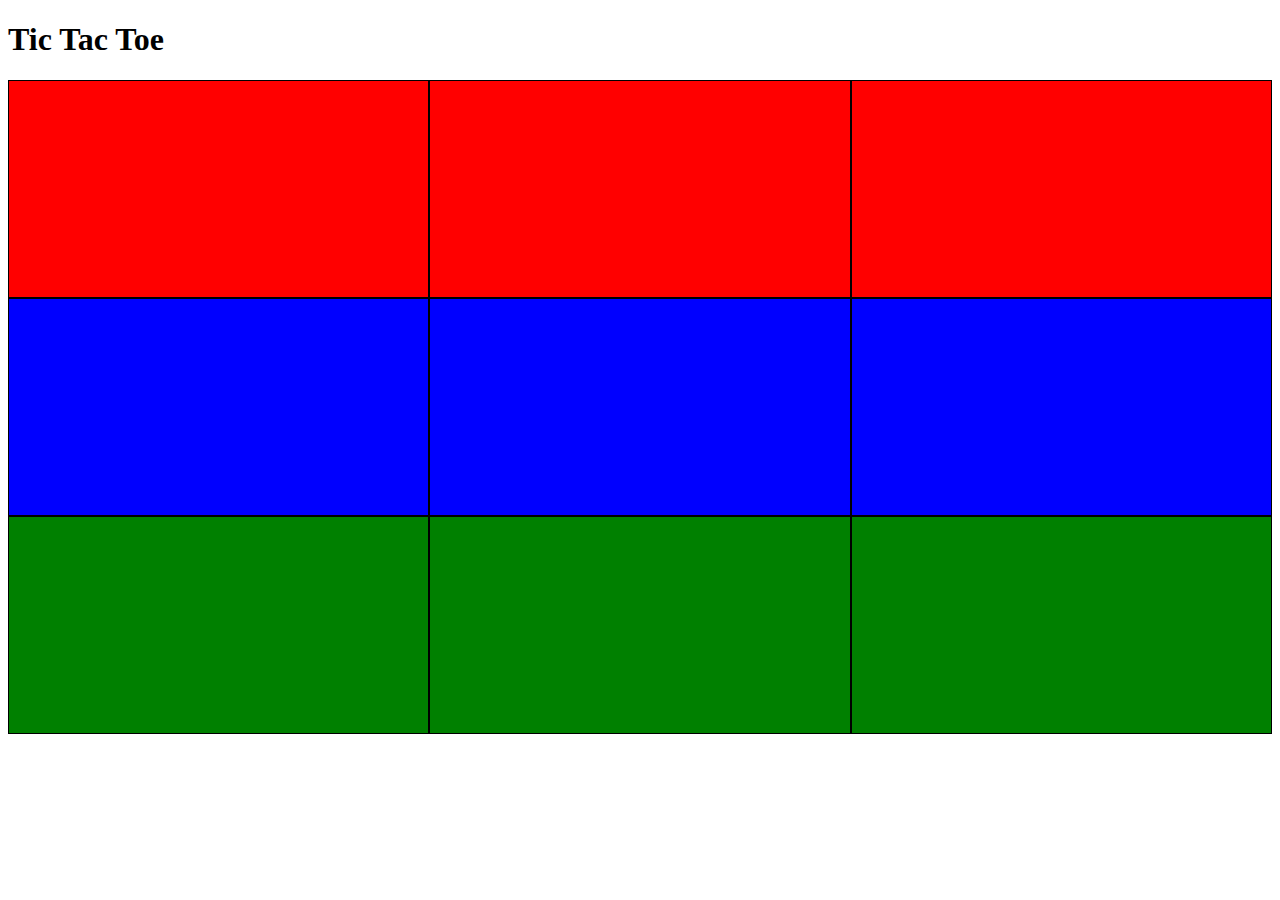
==== index.html @ a82cfdc5 "Create basic event listeners for game, setup test page" ====
<!DOCTYPE html>
<html lang="en">
    <head>
        <meta charset="utf-8">
       <title>Tic Tac Toe</title>
       <link rel="stylesheet" href="./style.css"> 
    </head>
    <body>
        <h1>Tic Tac Toe</h1>
        <main>
            <div id="A"></div>
            <div id="B"></div>
            <div id="C"></div>
            <div id="D"></div>
            <div id="E"></div>
            <div id="F"></div>
            <div id="G"></div>
            <div id="H"></div>
            <div id="I"></div>
        </main>
        <script src="./app.js"></script>
    </body>
</html>
---- style.css ----
main {
    display: grid; 
    grid-template-columns: 1fr 1fr 1fr; 
    grid-template-rows: 1fr 1fr 1fr; 
    gap: 0px 0px; 
    grid-template-areas: 
    "A B C"
    "D E F"
    "G H I"; 
}

div {
    padding: 3rem;
    border: 1px solid black;
    min-height: 120px;
    min-width: 120px;
}

#A, #B, #C {
    background-color: red;
}

#D, #E, #F {
    background-color: blue;
}

#G, #H, #I {
    background-color: green;
}

#A {
    grid-area: A;
}
#B {
    grid-area: B;
}
#C {
    grid-area: C;
}
#D {
    grid-area: D;
}
#E {
    grid-area: E;
}
#F {
    grid-area: F;
}
#G {
    grid-area: G;
}
#H {
    grid-area: H;
}
#I {
    grid-area: I;
}
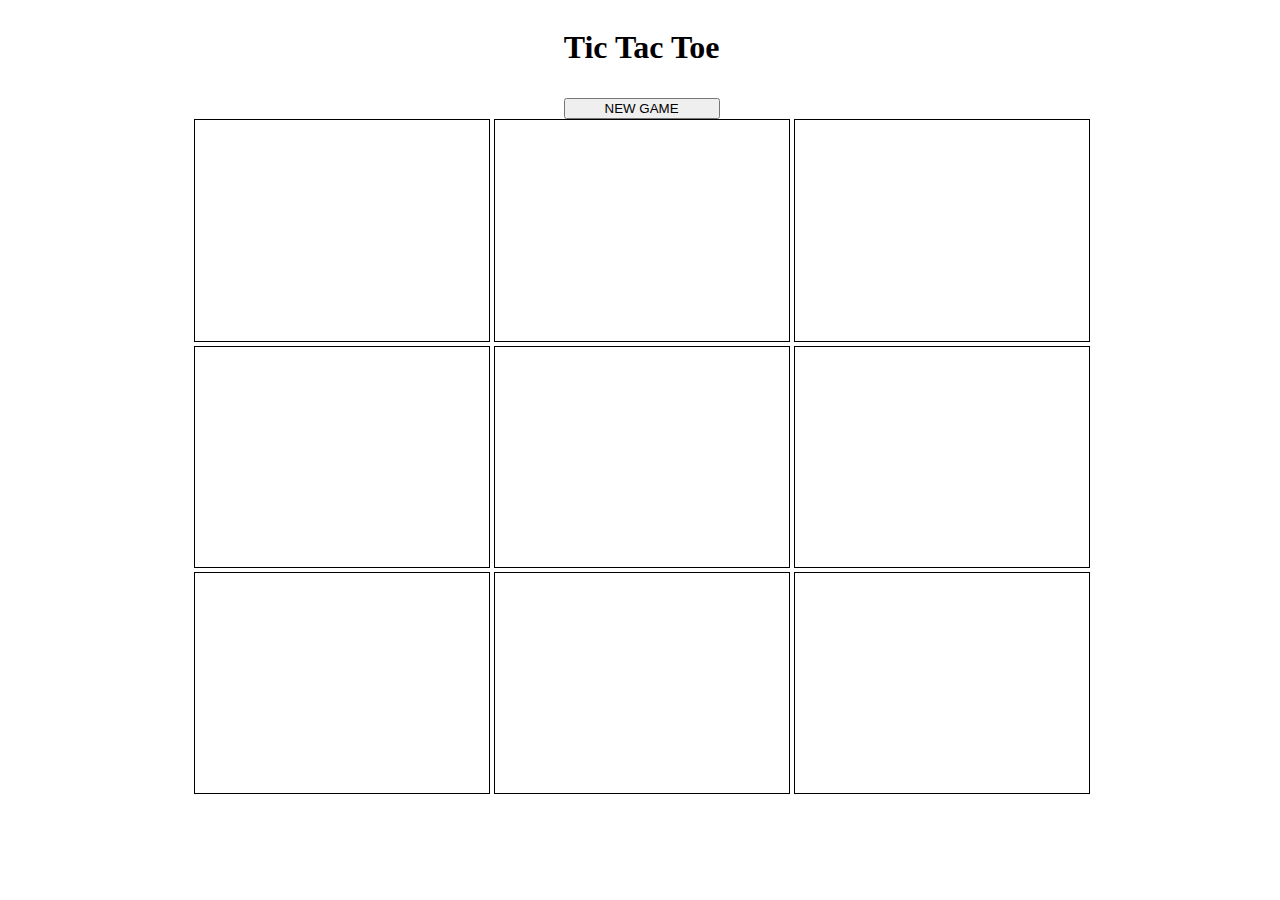
==== commit 5b9addf2: "Add 'new game' button" ====
--- a/index.html
+++ b/index.html
@@ -6,17 +6,20 @@
        <link rel="stylesheet" href="./style.css"> 
     </head>
     <body>
-        <h1>Tic Tac Toe</h1>
-        <main>
-            <div id="A"></div>
-            <div id="B"></div>
-            <div id="C"></div>
-            <div id="D"></div>
-            <div id="E"></div>
-            <div id="F"></div>
-            <div id="G"></div>
-            <div id="H"></div>
-            <div id="I"></div>
+        <header>
+            <h1>Tic Tac Toe</h1>
+            <button type="button" id="new-game">NEW GAME</button>
+        </header>
+        <main id="board">
+            <div id="A" class="cell"></div>
+            <div id="B" class="cell"></div>
+            <div id="C" class="cell"></div>
+            <div id="D" class="cell"></div>
+            <div id="E" class="cell"></div>
+            <div id="F" class="cell"></div>
+            <div id="G" class="cell"></div>
+            <div id="H" class="cell"></div>
+            <div id="I" class="cell"></div>
         </main>
         <script src="./app.js"></script>
     </body>
--- a/style.css
+++ b/style.css
@@ -1,31 +1,42 @@
+body {
+    min-height: 100%;
+    min-width: 99%;
+    display: flex;
+    flex-direction: column;
+    justify-content: center;
+    align-items: center;
+}
+
+header {
+    display: flex;
+    flex-direction: column;
+}
+
 main {
+    width: 70vw;
+    height: 75vh;
     display: grid; 
     grid-template-columns: 1fr 1fr 1fr; 
     grid-template-rows: 1fr 1fr 1fr; 
-    gap: 0px 0px; 
+    gap: 4px 4px; 
     grid-template-areas: 
     "A B C"
     "D E F"
     "G H I"; 
 }
 
-div {
-    padding: 3rem;
-    border: 1px solid black;
-    min-height: 120px;
-    min-width: 120px;
+h1 {
+    margin-bottom: 2rem;
 }
 
-#A, #B, #C {
-    background-color: red;
-}
-
-#D, #E, #F {
-    background-color: blue;
-}
-
-#G, #H, #I {
-    background-color: green;
+div {
+    padding: 0;
+    margin: 0;
+    border: 1px solid black;
+    display: flex;
+    justify-content: center;
+    align-items: center;
+    font-size: 4rem;
 }
 
 #A {
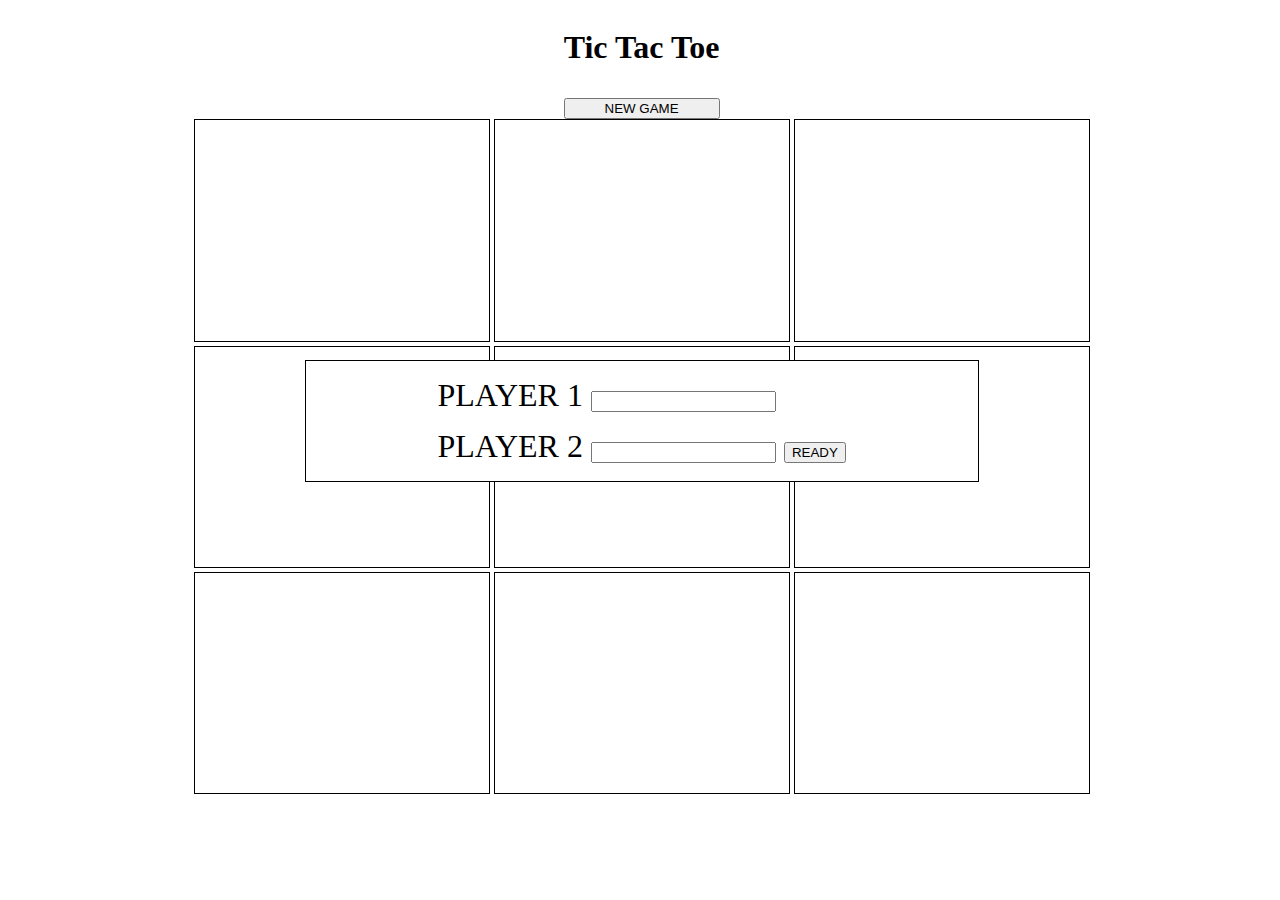
==== commit f0bab9b2: "Add ability for players to add their names" ====
--- a/index.html
+++ b/index.html
@@ -6,6 +6,16 @@
        <link rel="stylesheet" href="./style.css"> 
     </head>
     <body>
+        <div id="name-submit">
+            <form name="player-input">
+                <label for="player1-name">PLAYER 1</label>
+                <input type="text" id="player1-name">
+                <br>
+                <label for="player2-name">PLAYER 2</label>
+                <input type="text" id="player2-name">
+                <button type="button" id="ready">READY</button>
+            </form>
+        </div>
         <header>
             <h1>Tic Tac Toe</h1>
             <button type="button" id="new-game">NEW GAME</button>
--- a/style.css
+++ b/style.css
@@ -65,4 +65,20 @@
 }
 #I {
     grid-area: I;
-}+}
+
+#name-submit {
+    position: absolute;
+    top: 40%;
+    width: 50%;
+    background-color: white;
+    z-index: 3;
+    font-size: 2rem;
+    padding: 1rem;
+    /* display none is default, toggle visible on game start */
+    /* display: none;  */
+}
+
+#player1-name {
+    margin-bottom: 1rem;
+}
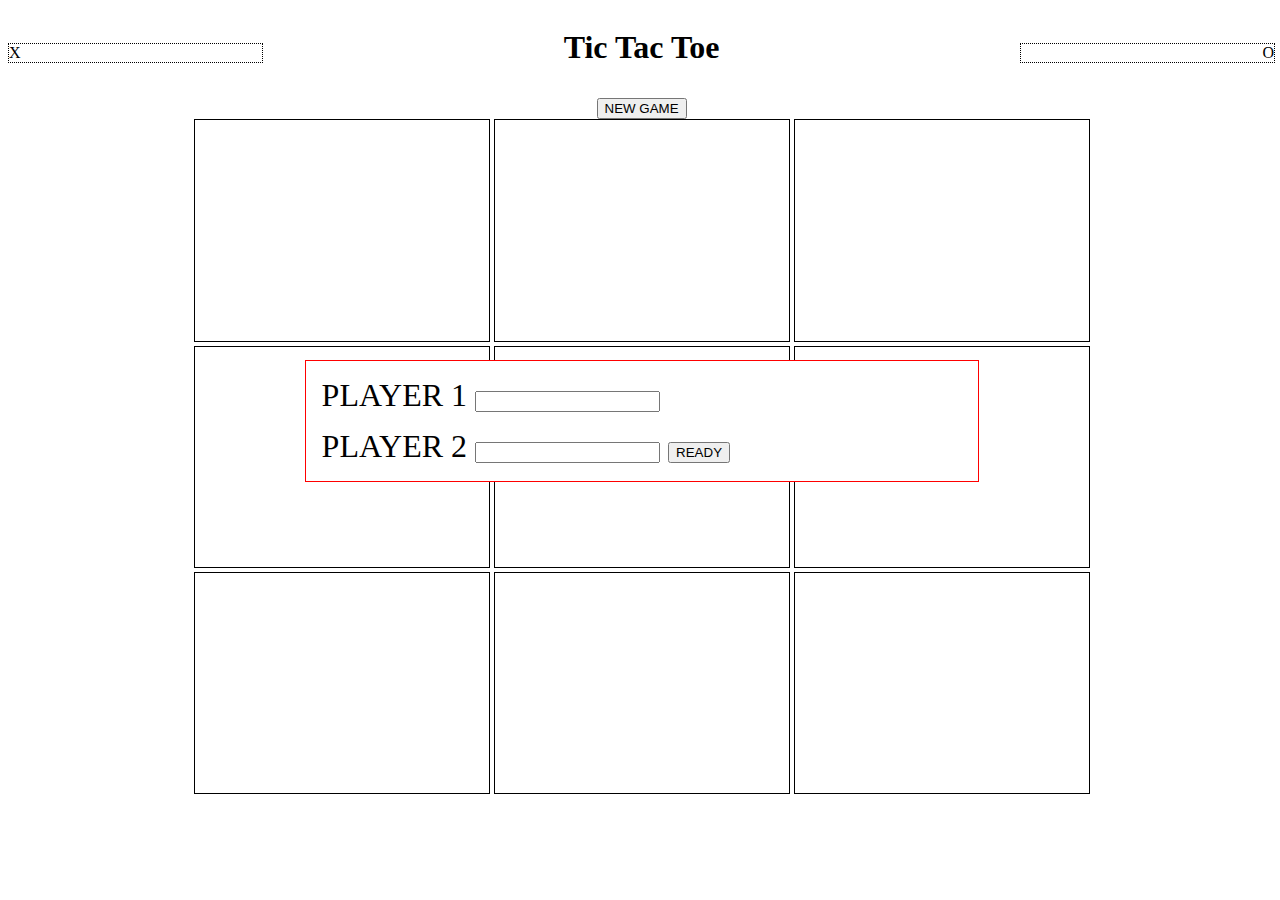
==== commit b2bf85d5: "Add name display functionality" ====
--- a/index.html
+++ b/index.html
@@ -17,9 +17,15 @@
             </form>
         </div>
         <header>
+            <div id="playerX-name">
+                X
+            </div>
             <h1>Tic Tac Toe</h1>
-            <button type="button" id="new-game">NEW GAME</button>
+            <div id="playerO-name">
+                O
+            </div>
         </header>
+        <button type="button" id="new-game">NEW GAME</button>
         <main id="board">
             <div id="A" class="cell"></div>
             <div id="B" class="cell"></div>
--- a/style.css
+++ b/style.css
@@ -9,7 +9,22 @@
 
 header {
     display: flex;
-    flex-direction: column;
+    flex-direction: row;
+    justify-content: space-between;
+    align-items: center;
+    width: 100%;
+}
+
+#playerX-name {
+    min-width: 20%;
+    text-align: left;
+    border: 1px dotted black;
+}
+
+#playerO-name {
+    min-width: 20%;
+    text-align: right;
+    border: 1px dotted black;
 }
 
 main {
@@ -29,7 +44,7 @@
     margin-bottom: 2rem;
 }
 
-div {
+.cell {
     padding: 0;
     margin: 0;
     border: 1px solid black;
@@ -75,6 +90,7 @@
     z-index: 3;
     font-size: 2rem;
     padding: 1rem;
+    border: 1px solid red;
     /* display none is default, toggle visible on game start */
     /* display: none;  */
 }
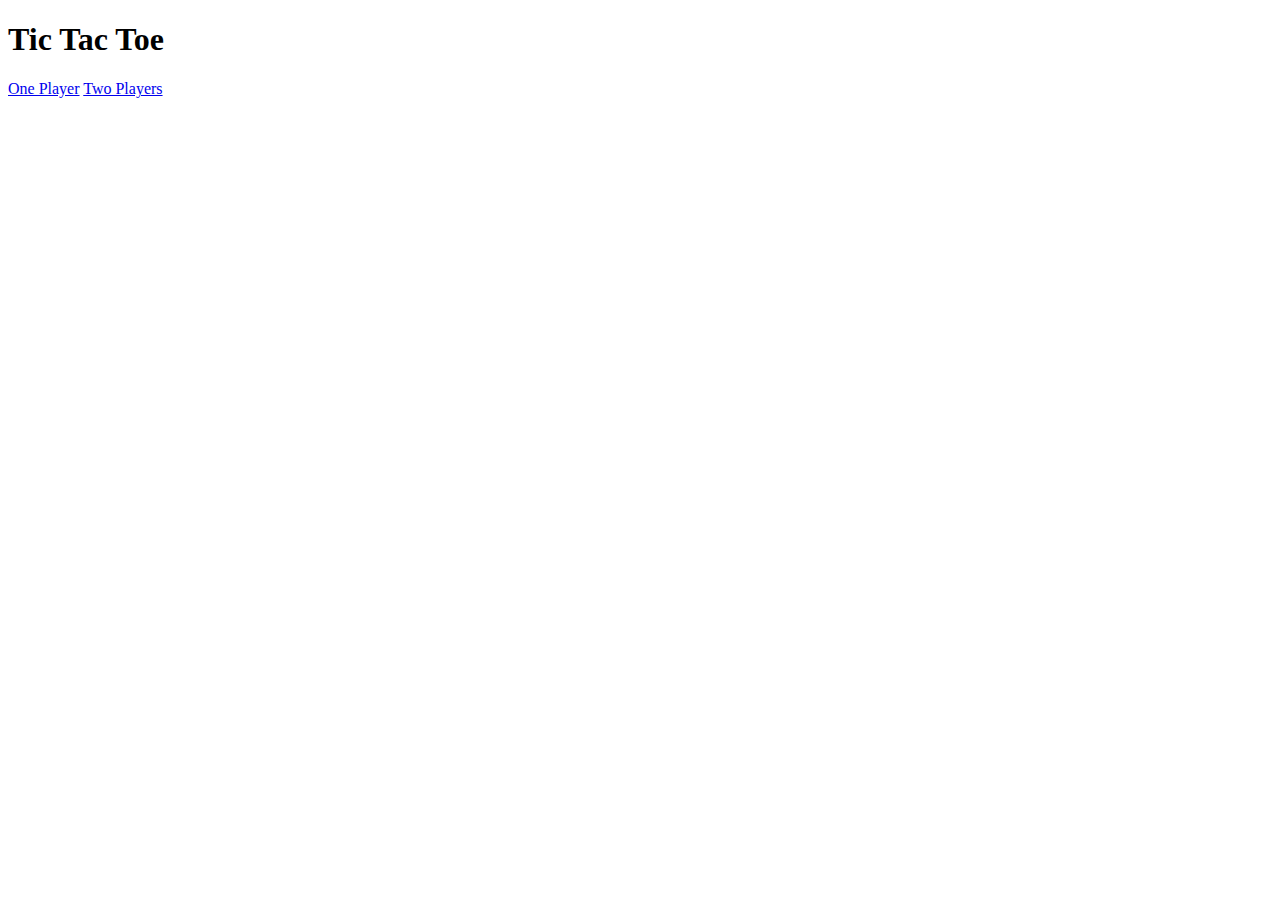
==== commit 43a5e333: "transfer 2-player page from index.html to 2player.html" ====
--- a/index.html
+++ b/index.html
@@ -1,42 +1,12 @@
 <!DOCTYPE html>
-<html lang="en">
+<html>
     <head>
         <meta charset="utf-8">
-       <title>Tic Tac Toe</title>
-       <link rel="stylesheet" href="./style.css"> 
+        <title>Tic Tac Toe</title>
     </head>
     <body>
-        <div id="name-submit">
-            <form name="player-input">
-                <label for="player1-name">PLAYER 1</label>
-                <input type="text" id="player1-name">
-                <br>
-                <label for="player2-name">PLAYER 2</label>
-                <input type="text" id="player2-name">
-                <button type="button" id="ready">READY</button>
-            </form>
-        </div>
-        <header>
-            <div id="playerX-name">
-                X
-            </div>
-            <h1>Tic Tac Toe</h1>
-            <div id="playerO-name">
-                O
-            </div>
-        </header>
-        <button type="button" id="new-game">NEW GAME</button>
-        <main id="board">
-            <div id="A" class="cell"></div>
-            <div id="B" class="cell"></div>
-            <div id="C" class="cell"></div>
-            <div id="D" class="cell"></div>
-            <div id="E" class="cell"></div>
-            <div id="F" class="cell"></div>
-            <div id="G" class="cell"></div>
-            <div id="H" class="cell"></div>
-            <div id="I" class="cell"></div>
-        </main>
-        <script src="./app.js"></script>
+        <h1>Tic Tac Toe</h1>
+        <a href='./1player.html'>One Player</a>
+        <a href='./2player.html'>Two Players</a>
     </body>
-</html>+</html>
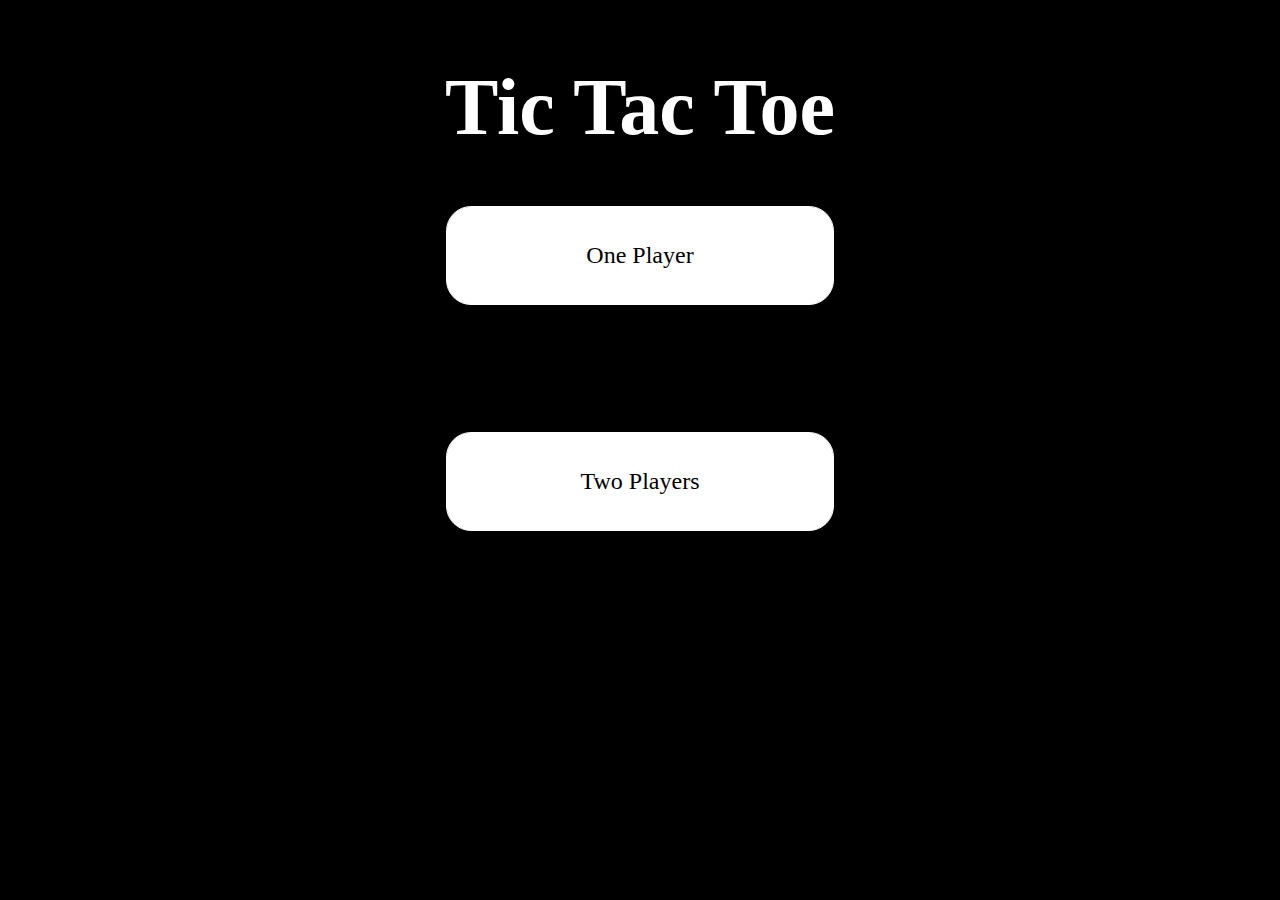
==== commit d65d6788: "Add basic styling to home page" ====
--- a/index.html
+++ b/index.html
@@ -1,12 +1,15 @@
 <!DOCTYPE html>
-<html>
+<html lang="en">
     <head>
         <meta charset="utf-8">
         <title>Tic Tac Toe</title>
+        <link rel="stylesheet" href="./style.css"> 
     </head>
     <body>
-        <h1>Tic Tac Toe</h1>
-        <a href='./1player.html'>One Player</a>
-        <a href='./2player.html'>Two Players</a>
+        <main>
+            <h1>Tic Tac Toe</h1>
+            <a href='./1player.html'>One Player</a>
+            <a href='./2player.html'>Two Players</a>
+        </main>
     </body>
 </html>
--- a/style.css
+++ b/style.css
@@ -0,0 +1,38 @@
+body {
+    background-color: black;
+    color: white;
+}
+
+main {
+    display: flex;
+    flex-direction: column;
+    justify-content: center;
+    align-items: center;
+    margin: auto;
+}
+
+a {
+    text-decoration: none;
+    padding: 2rem;
+    border: 4px double white;
+    border-radius: 25px;
+    background-color: white;
+    color: black;
+    width: 25%;
+    text-align: center;
+    margin-bottom: 10%;
+    font-size: 1.5rem;
+}
+
+a:hover {
+    background-color: black;
+    color: white;
+}
+
+a:visited {
+    text-decoration: none;
+}
+
+h1 {
+    font-size: 5rem;
+}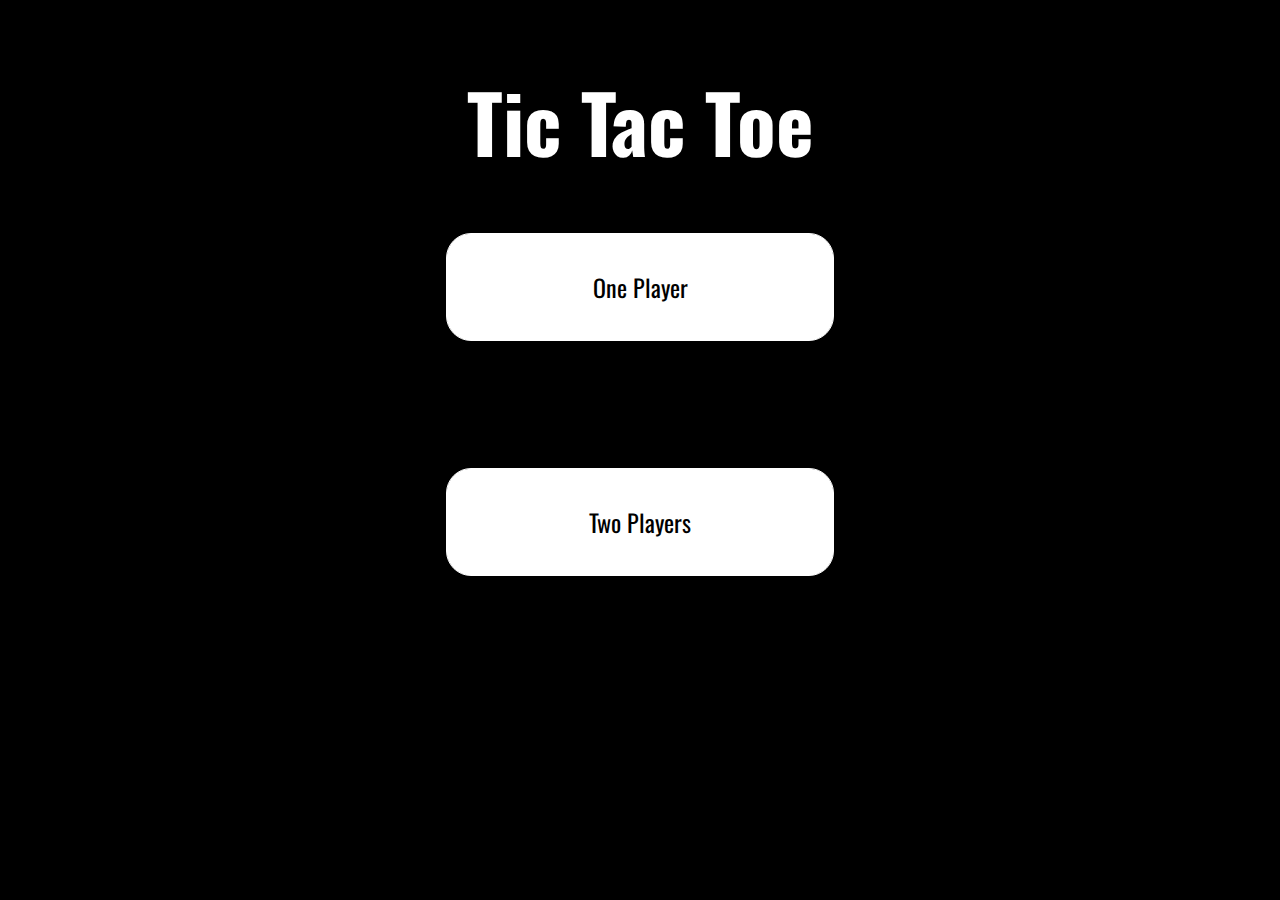
==== commit 2537db88: "Change font & add turn feedback" ====
--- a/index.html
+++ b/index.html
@@ -3,7 +3,10 @@
     <head>
         <meta charset="utf-8">
         <title>Tic Tac Toe</title>
-        <link rel="stylesheet" href="./style.css"> 
+        <link rel="stylesheet" href="./style.css">
+        <link rel="preconnect" href="https://fonts.googleapis.com">
+        <link rel="preconnect" href="https://fonts.gstatic.com" crossorigin>
+        <link href="https://fonts.googleapis.com/css2?family=Oswald:wght@400;700&display=swap" rel="stylesheet"> 
     </head>
     <body>
         <main>
--- a/style.css
+++ b/style.css
@@ -1,6 +1,7 @@
 body {
     background-color: black;
     color: white;
+    font-family: 'Oswald', sans-serif;
 }
 
 main {
